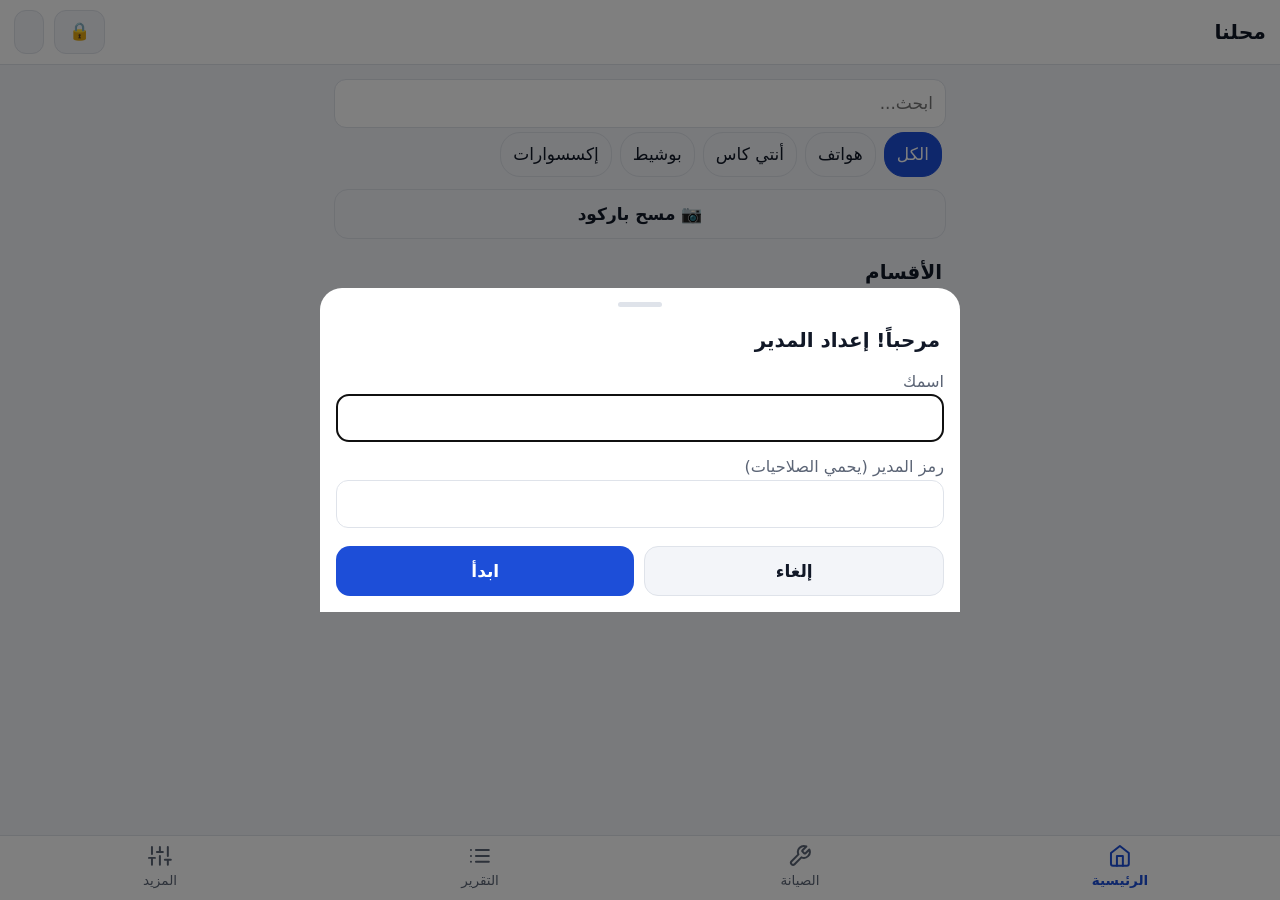
==== v2/index.html @ cc0af104 "Add files via upload" ====
<!DOCTYPE html>
<html lang="ar" dir="rtl">
<head>
<meta charset="utf-8">
<meta name="viewport" content="width=device-width,initial-scale=1,viewport-fit=cover">
<meta name="theme-color" content="#1d4ed8">
<link rel="manifest" href="manifest.json">
<link rel="icon" href="icon-192.png">
<link rel="apple-touch-icon" href="icon-192.png">
<title>محلنا</title>
<link rel="stylesheet" href="style.css">
</head>
<body>
<header><button id="bk" class="ib" hidden onclick="history.back()"></button><h1 id="ti"></h1><button id="me" class="chip" onclick="who()"></button></header>
<main id="m"></main>
<nav id="nv"></nav>
<div id="ts" class="toast" hidden></div>
<div id="ov" hidden><div id="sh"></div></div>
<script src="core.js"></script>
<script src="sections.js"></script>
<script src="sections2.js"></script>
<script src="repair2.js"></script>
<script src="extras2.js"></script>
<script src="v3.js"></script>
<script src="v4.js"></script>
<script src="v5.js"></script>
<script src="v6.js"></script>
<script src="v7.js"></script>
<script src="v8.js"></script>
<script>
if("serviceWorker" in navigator)navigator.serviceWorker.register("sw.js").catch(()=>{});
</script>
</body>
</html>
---- v2/style.css ----
*{box-sizing:border-box;-webkit-tap-highlight-color:transparent}
[hidden]{display:none!important}
:root{--bg:#f3f5f9;--c:#fff;--t:#111827;--m:#5b6475;--b:#dfe3ea;--p:#1d4ed8;--fs:17px}
[data-th=d]{--bg:#0b1220;--c:#151f32;--t:#f3f5f9;--m:#a3adc2;--b:#2a3650;--p:#4f8cff}
@media(prefers-color-scheme:dark){[data-th=a]{--bg:#0b1220;--c:#151f32;--t:#f3f5f9;--m:#a3adc2;--b:#2a3650;--p:#4f8cff}}
html{font-size:var(--fs)}
body{margin:0;background:var(--bg);color:var(--t);font-family:system-ui,"Segoe UI",Tahoma,sans-serif;line-height:1.6}
header{position:sticky;top:0;z-index:5;display:flex;align-items:center;gap:10px;padding:10px 14px;padding-top:calc(10px + env(safe-area-inset-top));background:var(--c);border-bottom:1px solid var(--b)}
h1{flex:1;margin:0;font-size:1.2rem}
h3{margin:18px 4px 8px}
main{padding:14px 14px 100px;max-width:640px;margin:auto}
.ic{width:1.4rem;height:1.4rem}
.ib,.chip{border:1px solid var(--b);background:var(--bg);color:var(--t);border-radius:12px;min-height:44px;padding:0 14px;font:inherit}
.btn{display:block;width:100%;min-height:50px;margin:8px 0;border:0;border-radius:14px;background:var(--p);color:#fff;font:inherit;font-weight:700}
.btn.s{background:var(--bg);color:var(--t);border:1px solid var(--b)}
.btn.d{background:#dc2626}
.btn.sm{width:auto;min-height:40px;margin:0;padding:0 14px}
.card{display:block;width:100%;background:var(--c);color:var(--t);border:1px solid var(--b);border-radius:16px;padding:14px;margin:10px 0;font:inherit;text-align:start}
.row2{display:flex;align-items:center;gap:10px}
.row2 b{flex:1}
.m{color:var(--m);font-size:.95rem}
.grid{display:grid;grid-template-columns:1fr 1fr;gap:10px}
.grid .card{margin:0;text-align:center;padding:22px 10px;font-weight:700}
input,select,textarea{width:100%;min-height:48px;padding:10px 12px;border:1px solid var(--b);border-radius:12px;background:var(--c);color:var(--t);font:inherit}
label{display:block;margin:12px 0 4px;color:var(--m);font-size:.95rem}
nav{position:fixed;bottom:0;inset-inline:0;display:flex;background:var(--c);border-top:1px solid var(--b);padding-bottom:env(safe-area-inset-bottom)}
nav button{flex:1;border:0;background:none;color:var(--m);padding:8px 0;font:inherit;font-size:.8rem;display:flex;flex-direction:column;align-items:center;gap:2px}
nav button.on{color:var(--p);font-weight:700}
#ov{position:fixed;inset:0;background:rgba(0,0,0,.5);z-index:20;display:flex;align-items:flex-end}
#sh{width:100%;max-width:640px;margin:auto;background:var(--c);border-radius:22px 22px 0 0;padding:14px 16px calc(16px + env(safe-area-inset-bottom));max-height:88vh;overflow:auto}
.bar{width:44px;height:5px;border-radius:3px;background:var(--b);margin:0 auto 10px}
.acts{display:flex;gap:10px}
.acts .btn{margin:14px 0 0}
.toast{position:fixed;bottom:84px;inset-inline:14px;max-width:612px;margin:auto;background:#1f2937;color:#fff;padding:12px 16px;border-radius:14px;display:flex;justify-content:space-between;align-items:center;z-index:30}
.toast button{background:none;border:0;color:#93c5fd;font:inherit;font-weight:700}
.tag{display:inline-flex;gap:8px;align-items:center;margin:4px;padding:8px 12px;border-radius:20px;background:var(--bg);border:1px solid var(--b);color:var(--t);font:inherit}
.tag b{color:#dc2626}
.tag.on{background:var(--p);color:#fff;border-color:var(--p)}
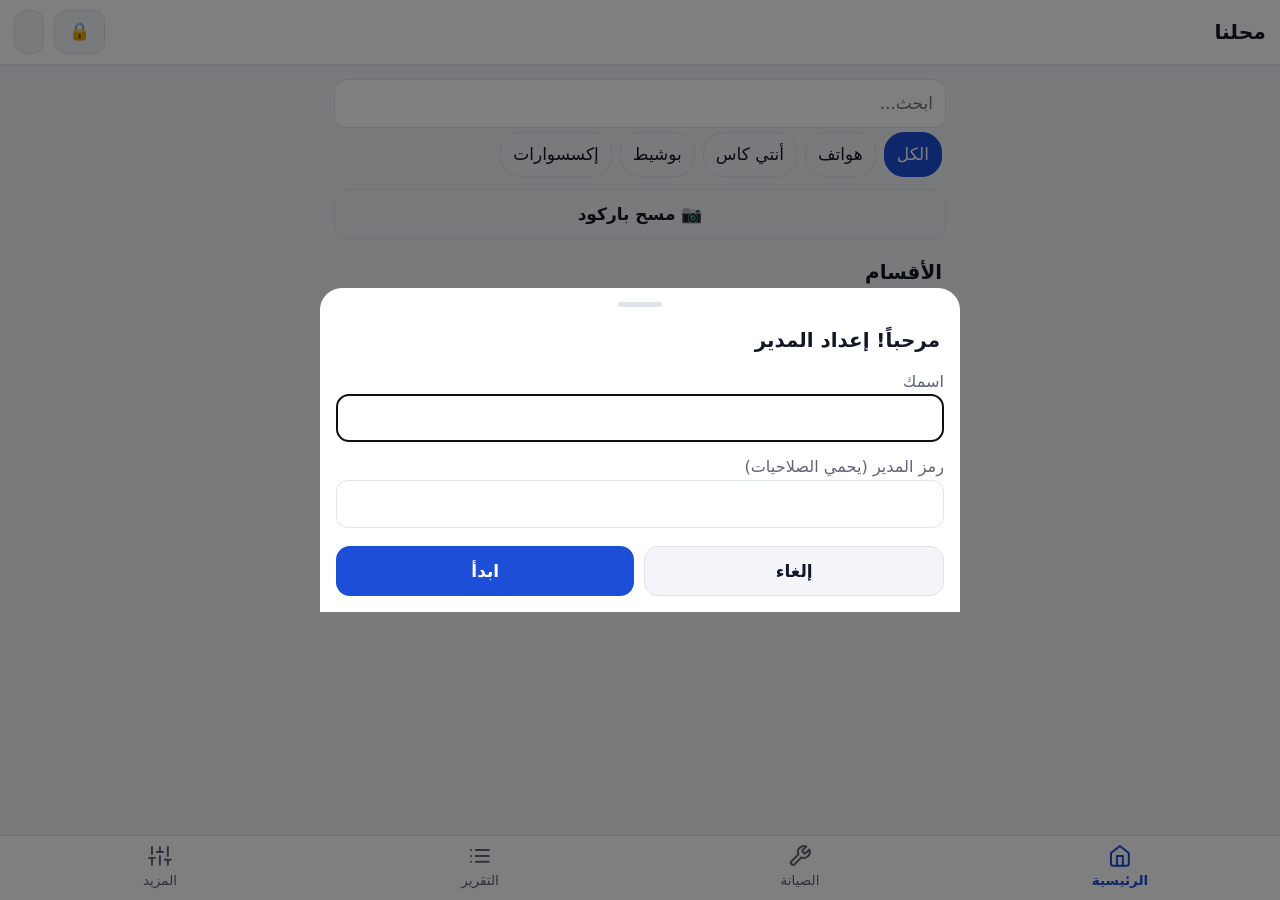
==== commit 7a7529f8: "Add files via upload" ====
--- a/v2/index.html
+++ b/v2/index.html
@@ -17,16 +17,8 @@
 <div id="ts" class="toast" hidden></div>
 <div id="ov" hidden><div id="sh"></div></div>
 <script src="core.js"></script>
-<script src="sections.js"></script>
-<script src="sections2.js"></script>
-<script src="repair2.js"></script>
-<script src="extras2.js"></script>
-<script src="v3.js"></script>
-<script src="v4.js"></script>
-<script src="v5.js"></script>
-<script src="v6.js"></script>
-<script src="v7.js"></script>
-<script src="v8.js"></script>
+<script src="base.js"></script>
+<script src="features.js"></script>
 <script>
 if("serviceWorker" in navigator)navigator.serviceWorker.register("sw.js").catch(()=>{});
 </script>
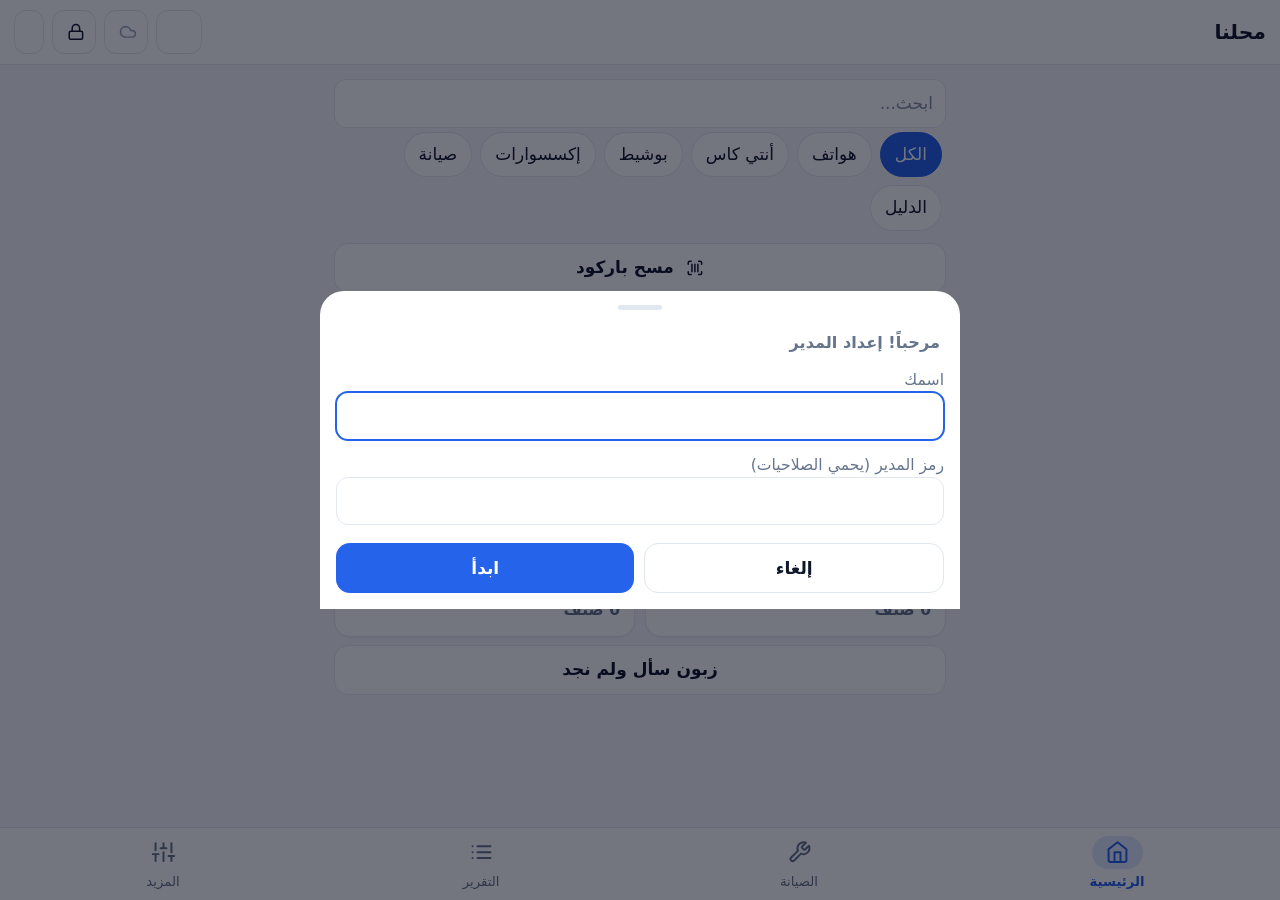
==== commit 66c26338: "Update index.html" ====
--- a/v2/index.html
+++ b/v2/index.html
@@ -19,6 +19,7 @@
 <script src="core.js"></script>
 <script src="base.js"></script>
 <script src="features.js"></script>
+<script src="sync.js"></script>
 <script>
 if("serviceWorker" in navigator)navigator.serviceWorker.register("sw.js").catch(()=>{});
 </script>
--- a/v2/style.css
+++ b/v2/style.css
@@ -1,38 +1,53 @@
 *{box-sizing:border-box;-webkit-tap-highlight-color:transparent}
 [hidden]{display:none!important}
-:root{--bg:#f3f5f9;--c:#fff;--t:#111827;--m:#5b6475;--b:#dfe3ea;--p:#1d4ed8;--fs:17px}
-[data-th=d]{--bg:#0b1220;--c:#151f32;--t:#f3f5f9;--m:#a3adc2;--b:#2a3650;--p:#4f8cff}
-@media(prefers-color-scheme:dark){[data-th=a]{--bg:#0b1220;--c:#151f32;--t:#f3f5f9;--m:#a3adc2;--b:#2a3650;--p:#4f8cff}}
+:root{--bg:#f4f6fa;--c:#fff;--t:#0f172a;--m:#64748b;--b:#e2e8f0;--p:#2563eb;--ab:#e0e9ff;--onp:#fff;--fs:17px;--r:16px;color-scheme:light}
+[data-th=d]{--bg:#0b1220;--c:#131c2e;--t:#e6edf7;--m:#8a97ad;--b:#22304a;--p:#4f8cff;--ab:#1b2a4a;--onp:#06122b;color-scheme:dark}
+[data-th=g]{--bg:#f2f7f4;--c:#fff;--t:#10231a;--m:#5a7066;--b:#dbe7e0;--p:#059669;--ab:#d1fae5}
+[data-th=v]{--bg:#130f1f;--c:#1c1630;--t:#ece8f8;--m:#9b92b8;--b:#2d2548;--p:#8b5cf6;--ab:#2a2150;color-scheme:dark}
+[data-th=w]{--bg:#f8f3ea;--c:#fffdf8;--t:#2b2118;--m:#7a6a58;--b:#e8dcc8;--p:#d9480f;--ab:#fdeadf}
+@media(prefers-color-scheme:dark){[data-th=a]{--bg:#0b1220;--c:#131c2e;--t:#e6edf7;--m:#8a97ad;--b:#22304a;--p:#4f8cff;--ab:#1b2a4a;--onp:#06122b;color-scheme:dark}}
 html{font-size:var(--fs)}
 body{margin:0;background:var(--bg);color:var(--t);font-family:system-ui,"Segoe UI",Tahoma,sans-serif;line-height:1.6}
-header{position:sticky;top:0;z-index:5;display:flex;align-items:center;gap:10px;padding:10px 14px;padding-top:calc(10px + env(safe-area-inset-top));background:var(--c);border-bottom:1px solid var(--b)}
-h1{flex:1;margin:0;font-size:1.2rem}
-h3{margin:18px 4px 8px}
+header{position:sticky;top:0;z-index:5;display:flex;align-items:center;gap:8px;padding:10px 14px;padding-top:calc(10px + env(safe-area-inset-top));background:var(--c);border-bottom:1px solid var(--b)}
+h1{flex:1;margin:0;font-size:1.2rem;font-weight:600}
+h3{margin:20px 4px 8px;font-size:.95rem;font-weight:600;color:var(--m)}
 main{padding:14px 14px 100px;max-width:640px;margin:auto}
-.ic{width:1.4rem;height:1.4rem}
-.ib,.chip{border:1px solid var(--b);background:var(--bg);color:var(--t);border-radius:12px;min-height:44px;padding:0 14px;font:inherit}
-.btn{display:block;width:100%;min-height:50px;margin:8px 0;border:0;border-radius:14px;background:var(--p);color:#fff;font:inherit;font-weight:700}
-.btn.s{background:var(--bg);color:var(--t);border:1px solid var(--b)}
-.btn.d{background:#dc2626}
-.btn.sm{width:auto;min-height:40px;margin:0;padding:0 14px}
-.card{display:block;width:100%;background:var(--c);color:var(--t);border:1px solid var(--b);border-radius:16px;padding:14px;margin:10px 0;font:inherit;text-align:start}
+.ic{width:1.4rem;height:1.4rem;flex:none}
+.ic.s{width:1.05em;height:1.05em;vertical-align:-.15em;margin-inline-end:.25em}
+.ib,.chip{display:inline-flex;align-items:center;justify-content:center;gap:6px;border:1px solid var(--b);background:var(--c);color:var(--t);border-radius:12px;min-height:44px;padding:0 14px;font:inherit}
+.ib{min-width:44px;padding:0 10px}
+.btn{display:flex;align-items:center;justify-content:center;gap:8px;width:100%;min-height:50px;margin:8px 0;border:0;border-radius:14px;background:var(--p);color:var(--onp);font:inherit;font-weight:600}
+.btn:active,.card:active,.tag:active{transform:scale(.98)}
+.btn.s{background:var(--c);color:var(--t);border:1px solid var(--b)}
+.btn.d{background:#dc2626;color:#fff}
+.btn.sm{width:auto;min-height:40px;margin:0;padding:0 14px;border-radius:12px}
+.card{display:block;width:100%;background:var(--c);color:var(--t);border:1px solid var(--b);border-radius:var(--r);padding:14px;margin:10px 0;font:inherit;text-align:start;box-shadow:0 1px 2px rgba(15,23,42,.04)}
+.card.sel{border-color:var(--p);box-shadow:0 0 0 1px var(--p)}
 .row2{display:flex;align-items:center;gap:10px}
-.row2 b{flex:1}
-.m{color:var(--m);font-size:.95rem}
+.row2 b{flex:1;font-weight:600}
+.m{color:var(--m);font-size:.92rem}
 .grid{display:grid;grid-template-columns:1fr 1fr;gap:10px}
-.grid .card{margin:0;text-align:center;padding:22px 10px;font-weight:700}
+.grid .card{margin:0;text-align:center;padding:22px 10px;font-weight:600}
+.grid .card.sc{display:flex;flex-direction:column;align-items:flex-start;gap:2px;text-align:start;padding:14px}
+.sc .ic{width:2.7rem;height:2.7rem;padding:.65rem;border-radius:14px;background:var(--ab);color:var(--p);margin-bottom:8px}
+.sc b{font-weight:600}
+.sw3{display:inline-flex}.sw3 i{width:16px;height:30px;display:block;border:1px solid var(--b)}.sw3 i:first-child{border-radius:0 8px 8px 0}.sw3 i:last-child{border-radius:8px 0 0 8px}
 input,select,textarea{width:100%;min-height:48px;padding:10px 12px;border:1px solid var(--b);border-radius:12px;background:var(--c);color:var(--t);font:inherit}
-label{display:block;margin:12px 0 4px;color:var(--m);font-size:.95rem}
-nav{position:fixed;bottom:0;inset-inline:0;display:flex;background:var(--c);border-top:1px solid var(--b);padding-bottom:env(safe-area-inset-bottom)}
-nav button{flex:1;border:0;background:none;color:var(--m);padding:8px 0;font:inherit;font-size:.8rem;display:flex;flex-direction:column;align-items:center;gap:2px}
-nav button.on{color:var(--p);font-weight:700}
-#ov{position:fixed;inset:0;background:rgba(0,0,0,.5);z-index:20;display:flex;align-items:flex-end}
-#sh{width:100%;max-width:640px;margin:auto;background:var(--c);border-radius:22px 22px 0 0;padding:14px 16px calc(16px + env(safe-area-inset-bottom));max-height:88vh;overflow:auto}
+input:focus,select:focus,textarea:focus{outline:2px solid var(--p);outline-offset:-1px;border-color:transparent}
+::placeholder{color:var(--m);opacity:.8}
+label{display:block;margin:12px 0 4px;color:var(--m);font-size:.92rem}
+nav{position:fixed;bottom:0;inset-inline:0;display:flex;background:var(--c);border-top:1px solid var(--b);padding:4px 4px calc(4px + env(safe-area-inset-bottom))}
+nav button{flex:1;border:0;background:none;color:var(--m);padding:4px 0;font:inherit;font-size:.78rem;display:flex;flex-direction:column;align-items:center;gap:2px}
+nav button .ic{width:3rem;height:1.9rem;padding:.25rem .8rem;border-radius:999px}
+nav button.on{color:var(--p);font-weight:600}
+nav button.on .ic{background:var(--ab)}
+#ov{position:fixed;inset:0;background:rgba(2,6,23,.55);z-index:20;display:flex;align-items:flex-end}
+#sh{width:100%;max-width:640px;margin:auto;background:var(--c);border-radius:24px 24px 0 0;padding:14px 16px calc(16px + env(safe-area-inset-bottom));max-height:88vh;overflow:auto}
 .bar{width:44px;height:5px;border-radius:3px;background:var(--b);margin:0 auto 10px}
 .acts{display:flex;gap:10px}
 .acts .btn{margin:14px 0 0}
-.toast{position:fixed;bottom:84px;inset-inline:14px;max-width:612px;margin:auto;background:#1f2937;color:#fff;padding:12px 16px;border-radius:14px;display:flex;justify-content:space-between;align-items:center;z-index:30}
-.toast button{background:none;border:0;color:#93c5fd;font:inherit;font-weight:700}
-.tag{display:inline-flex;gap:8px;align-items:center;margin:4px;padding:8px 12px;border-radius:20px;background:var(--bg);border:1px solid var(--b);color:var(--t);font:inherit}
+.toast{position:fixed;bottom:84px;inset-inline:14px;max-width:612px;margin:auto;background:#1e293b;color:#fff;padding:12px 16px;border-radius:14px;display:flex;justify-content:space-between;align-items:center;z-index:30;box-shadow:0 8px 24px rgba(0,0,0,.25)}
+.toast button{background:none;border:0;color:#93c5fd;font:inherit;font-weight:600}
+.tag{display:inline-flex;gap:8px;align-items:center;margin:4px;padding:8px 14px;border-radius:999px;background:var(--c);border:1px solid var(--b);color:var(--t);font:inherit}
 .tag b{color:#dc2626}
-.tag.on{background:var(--p);color:#fff;border-color:var(--p)}
+.tag.on{background:var(--p);color:var(--onp);border-color:var(--p)}
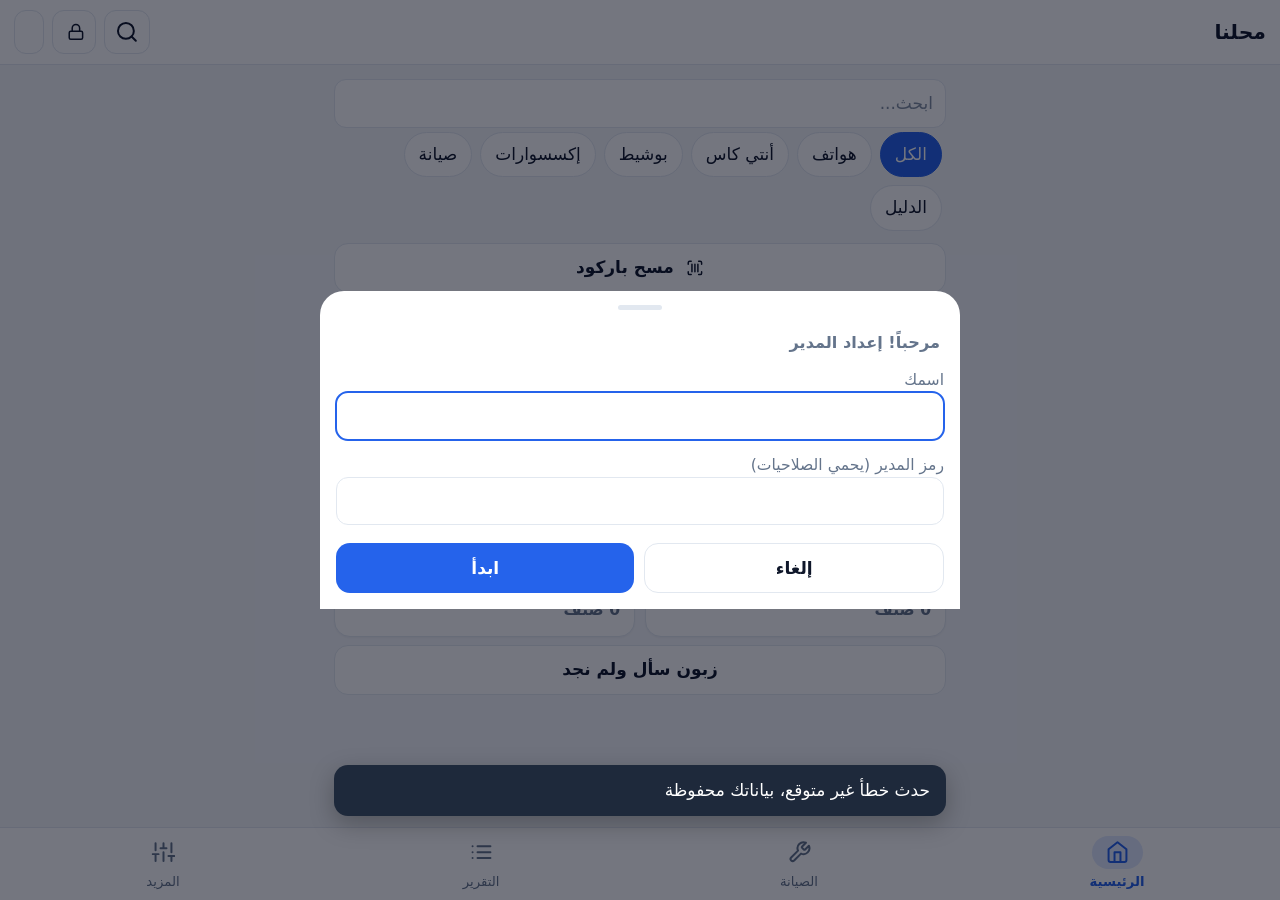
==== commit ef0bf3d8: "Update index.html" ====
--- a/v2/index.html
+++ b/v2/index.html
@@ -18,8 +18,8 @@
 <div id="ov" hidden><div id="sh"></div></div>
 <script src="core.js"></script>
 <script src="base.js"></script>
-<script src="features.js"></script>
-<script src="sync.js"></script>
+<script src="features.js"></script><script src="sync.js"></script>
+<script>if($("srb"))$("srb").innerHTML=ic("search")</script>
 <script>
 if("serviceWorker" in navigator)navigator.serviceWorker.register("sw.js").catch(()=>{});
 </script>
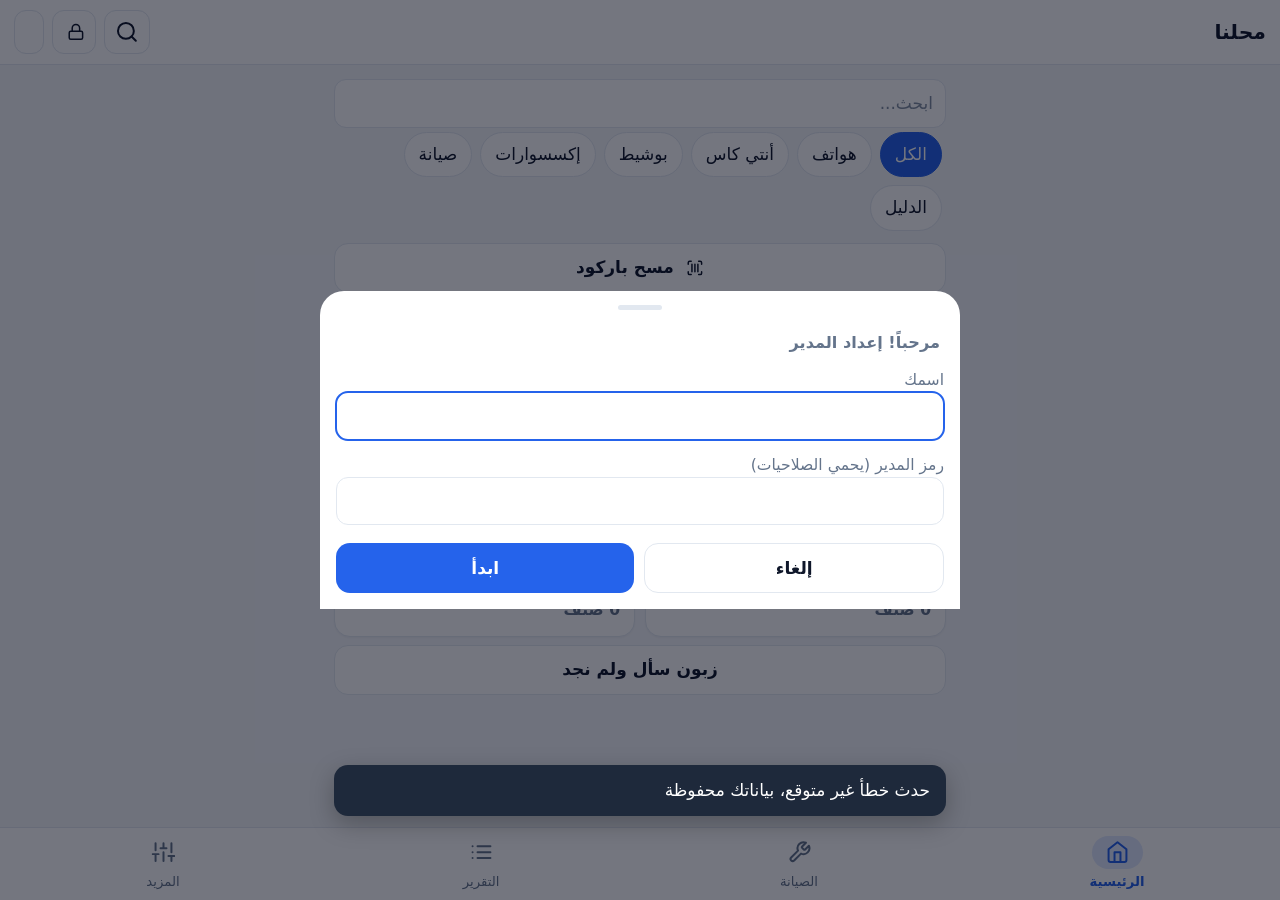
==== commit c93e7939: "Update index.html" ====
--- a/v2/index.html
+++ b/v2/index.html
@@ -20,6 +20,7 @@
 <script src="base.js"></script>
 <script src="features.js"></script><script src="sync.js"></script>
 <script>if($("srb"))$("srb").innerHTML=ic("search")</script>
+<script src="groups.js"></script>
 <script>
 if("serviceWorker" in navigator)navigator.serviceWorker.register("sw.js").catch(()=>{});
 </script>
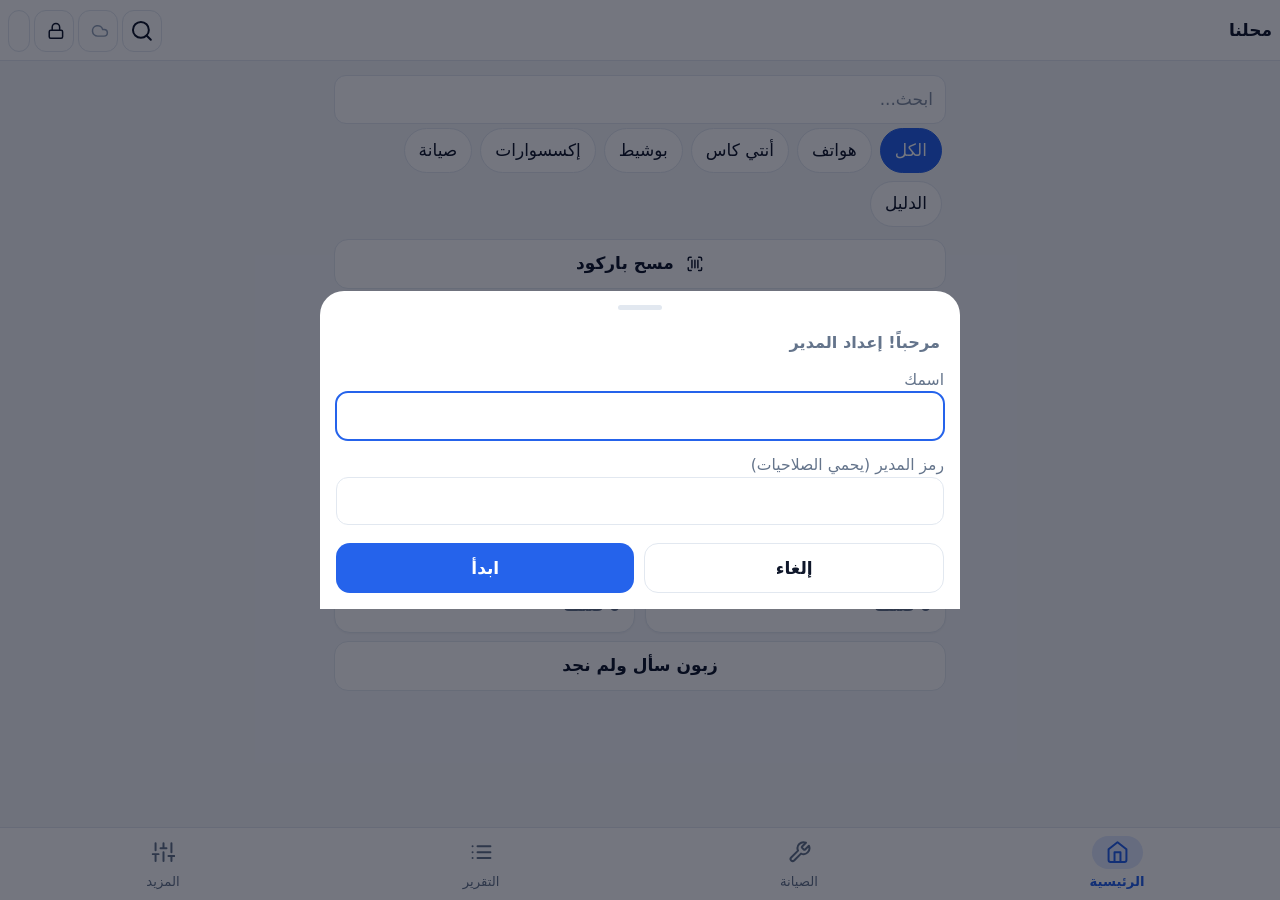
==== commit 99aa2a72: "Update index.html" ====
--- a/v2/index.html
+++ b/v2/index.html
@@ -7,7 +7,7 @@
 <link rel="manifest" href="manifest.json">
 <link rel="icon" href="icon-192.png">
 <link rel="apple-touch-icon" href="icon-192.png">
-<title>محلنا</title>
+<title>محل عزيز</title>
 <link rel="stylesheet" href="style.css">
 </head>
 <body>
@@ -18,7 +18,8 @@
 <div id="ov" hidden><div id="sh"></div></div>
 <script src="core.js"></script>
 <script src="base.js"></script>
-<script src="features.js"></script><script src="sync.js"></script>
+<script src="features.js"></script>
+<script src="sync.js"></script>
 <script>if($("srb"))$("srb").innerHTML=ic("search")</script>
 <script src="groups.js"></script>
 <script>
--- a/v2/style.css
+++ b/v2/style.css
@@ -6,16 +6,18 @@
 [data-th=v]{--bg:#130f1f;--c:#1c1630;--t:#ece8f8;--m:#9b92b8;--b:#2d2548;--p:#8b5cf6;--ab:#2a2150;color-scheme:dark}
 [data-th=w]{--bg:#f8f3ea;--c:#fffdf8;--t:#2b2118;--m:#7a6a58;--b:#e8dcc8;--p:#d9480f;--ab:#fdeadf}
 @media(prefers-color-scheme:dark){[data-th=a]{--bg:#0b1220;--c:#131c2e;--t:#e6edf7;--m:#8a97ad;--b:#22304a;--p:#4f8cff;--ab:#1b2a4a;--onp:#06122b;color-scheme:dark}}
-html{font-size:var(--fs)}
-body{margin:0;background:var(--bg);color:var(--t);font-family:system-ui,"Segoe UI",Tahoma,sans-serif;line-height:1.6}
-header{position:sticky;top:0;z-index:5;display:flex;align-items:center;gap:8px;padding:10px 14px;padding-top:calc(10px + env(safe-area-inset-top));background:var(--c);border-bottom:1px solid var(--b)}
-h1{flex:1;margin:0;font-size:1.2rem;font-weight:600}
+html{font-size:var(--fs);overflow-x:hidden}
+body{margin:0;overflow-x:hidden;max-width:100%;background:var(--bg);color:var(--t);font-family:system-ui,"Segoe UI",Tahoma,sans-serif;line-height:1.6}
+header{position:sticky;top:0;z-index:5;display:flex;align-items:center;gap:4px;padding:8px 8px;padding-top:calc(10px + env(safe-area-inset-top));background:var(--c);border-bottom:1px solid var(--b)}
+h1{flex:1;min-width:0;margin:0;font-size:1rem;font-weight:600;white-space:nowrap;overflow:hidden;text-overflow:ellipsis}
 h3{margin:20px 4px 8px;font-size:.95rem;font-weight:600;color:var(--m)}
 main{padding:14px 14px 100px;max-width:640px;margin:auto}
 .ic{width:1.4rem;height:1.4rem;flex:none}
 .ic.s{width:1.05em;height:1.05em;vertical-align:-.15em;margin-inline-end:.25em}
 .ib,.chip{display:inline-flex;align-items:center;justify-content:center;gap:6px;border:1px solid var(--b);background:var(--c);color:var(--t);border-radius:12px;min-height:44px;padding:0 14px;font:inherit}
-.ib{min-width:44px;padding:0 10px}
+.ib{min-width:40px;padding:0 6px;flex:none}
+header .ib,header .chip{min-height:42px}
+header .chip{flex:0 1 auto;min-width:0;max-width:22vw;padding:0 10px;white-space:nowrap;overflow:hidden;text-overflow:ellipsis;display:block;line-height:42px}
 .btn{display:flex;align-items:center;justify-content:center;gap:8px;width:100%;min-height:50px;margin:8px 0;border:0;border-radius:14px;background:var(--p);color:var(--onp);font:inherit;font-weight:600}
 .btn:active,.card:active,.tag:active{transform:scale(.98)}
 .btn.s{background:var(--c);color:var(--t);border:1px solid var(--b)}
@@ -24,7 +26,7 @@
 .card{display:block;width:100%;background:var(--c);color:var(--t);border:1px solid var(--b);border-radius:var(--r);padding:14px;margin:10px 0;font:inherit;text-align:start;box-shadow:0 1px 2px rgba(15,23,42,.04)}
 .card.sel{border-color:var(--p);box-shadow:0 0 0 1px var(--p)}
 .row2{display:flex;align-items:center;gap:10px}
-.row2 b{flex:1;font-weight:600}
+.row2 b{flex:1;min-width:0;font-weight:600;overflow-wrap:anywhere}
 .m{color:var(--m);font-size:.92rem}
 .grid{display:grid;grid-template-columns:1fr 1fr;gap:10px}
 .grid .card{margin:0;text-align:center;padding:22px 10px;font-weight:600}
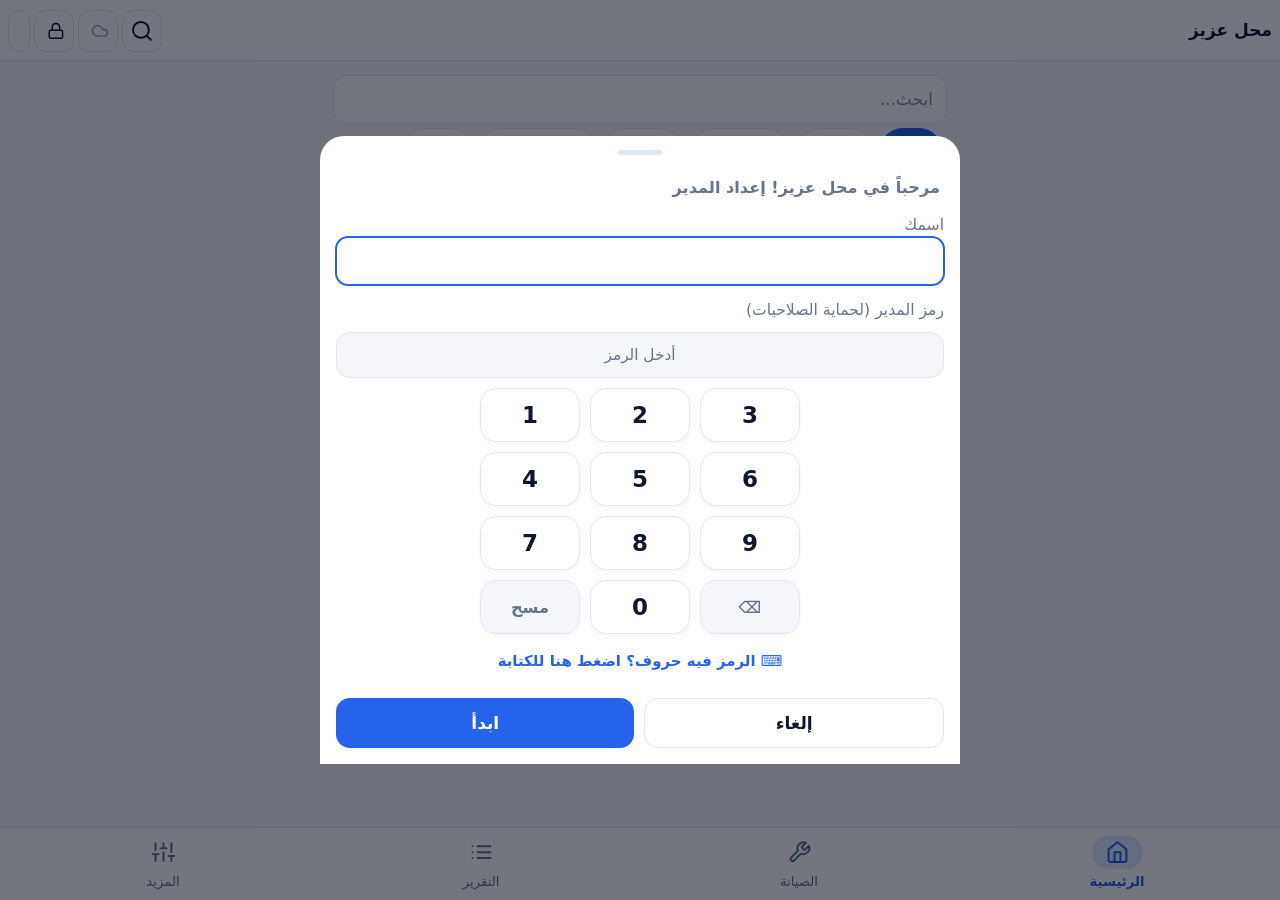
==== commit cbf6c77f: "Add files via upload" ====
--- a/v2/index.html
+++ b/v2/index.html
@@ -22,6 +22,7 @@
 <script src="sync.js"></script>
 <script>if($("srb"))$("srb").innerHTML=ic("search")</script>
 <script src="groups.js"></script>
+<script src="tidy.js"></script>
 <script>
 if("serviceWorker" in navigator)navigator.serviceWorker.register("sw.js").catch(()=>{});
 </script>
--- a/v2/style.css
+++ b/v2/style.css
@@ -19,7 +19,7 @@
 header .ib,header .chip{min-height:42px}
 header .chip{flex:0 1 auto;min-width:0;max-width:22vw;padding:0 10px;white-space:nowrap;overflow:hidden;text-overflow:ellipsis;display:block;line-height:42px}
 .btn{display:flex;align-items:center;justify-content:center;gap:8px;width:100%;min-height:50px;margin:8px 0;border:0;border-radius:14px;background:var(--p);color:var(--onp);font:inherit;font-weight:600}
-.btn:active,.card:active,.tag:active{transform:scale(.98)}
+.btn:active,.card:active,.tag:active,.pkb:active{transform:scale(.96)}
 .btn.s{background:var(--c);color:var(--t);border:1px solid var(--b)}
 .btn.d{background:#dc2626;color:#fff}
 .btn.sm{width:auto;min-height:40px;margin:0;padding:0 14px;border-radius:12px}
@@ -53,3 +53,12 @@
 .tag{display:inline-flex;gap:8px;align-items:center;margin:4px;padding:8px 14px;border-radius:999px;background:var(--c);border:1px solid var(--b);color:var(--t);font:inherit}
 .tag b{color:#dc2626}
 .tag.on{background:var(--p);color:var(--onp);border-color:var(--p)}
+/* لوحة الأرقام التفاعلية مع دعم التبديل للحروف */
+.pin-wrap{margin:10px 0 4px;user-select:none}
+.pin-dots{display:flex;justify-content:center;align-items:center;gap:12px;min-height:46px;padding:8px 14px;margin-bottom:10px;border-radius:14px;background:var(--bg);border:1px solid var(--b);direction:ltr}
+.pin-dot{width:14px;height:14px;border-radius:50%;background:var(--p);transition:transform .15s ease}
+.pin-ph{color:var(--m);font-size:.9rem;direction:rtl}
+.pin-grid{display:grid;grid-template-columns:repeat(3,1fr);gap:10px;direction:ltr;max-width:320px;margin:0 auto}
+.pkb{min-height:54px;border-radius:16px;border:1px solid var(--b);background:var(--c);color:var(--t);font:inherit;font-size:1.35rem;font-weight:700;display:flex;align-items:center;justify-content:center;cursor:pointer;box-shadow:0 2px 4px rgba(15,23,42,.04)}
+.pkb.fn{font-size:.95rem;font-weight:600;color:var(--m);background:var(--bg)}
+.pin-sw{display:block;margin:10px auto 0;background:none;border:0;color:var(--p);font:inherit;font-size:.88rem;font-weight:600;cursor:pointer;padding:6px 12px;border-radius:8px}
